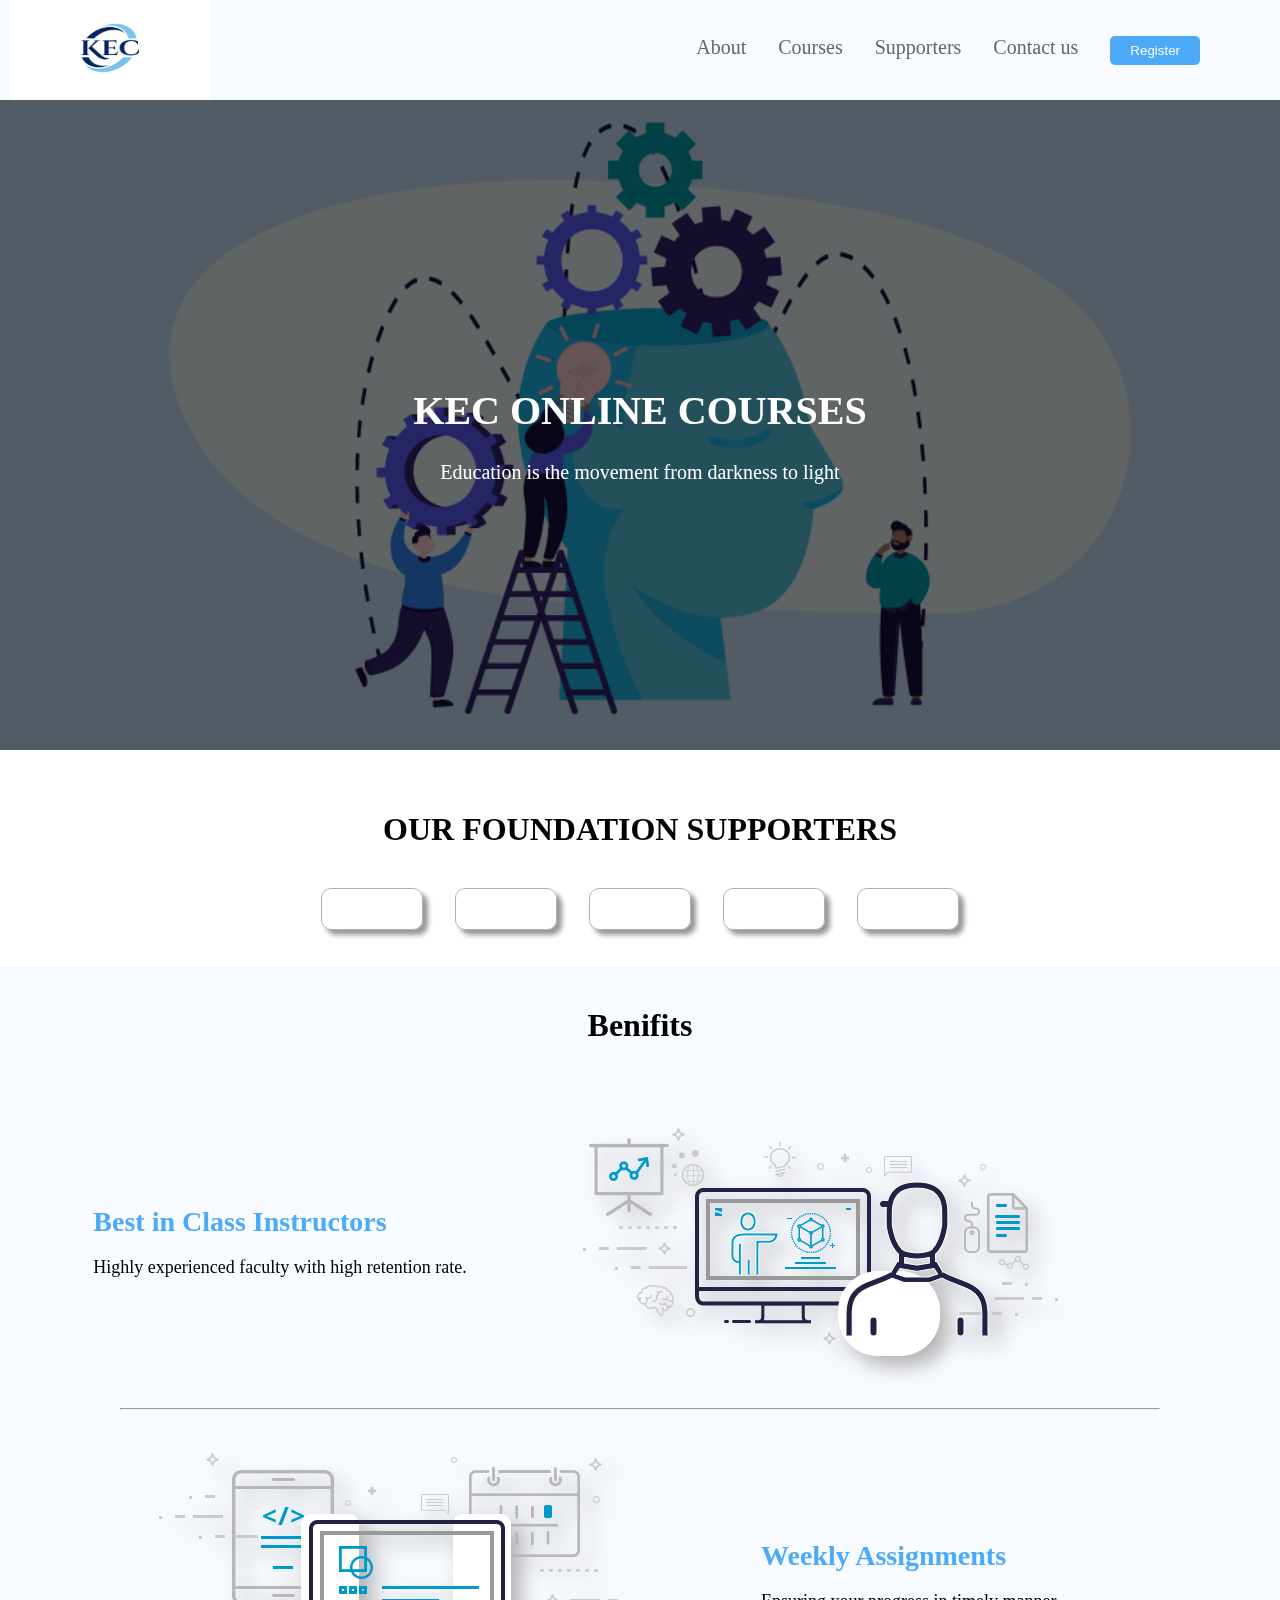
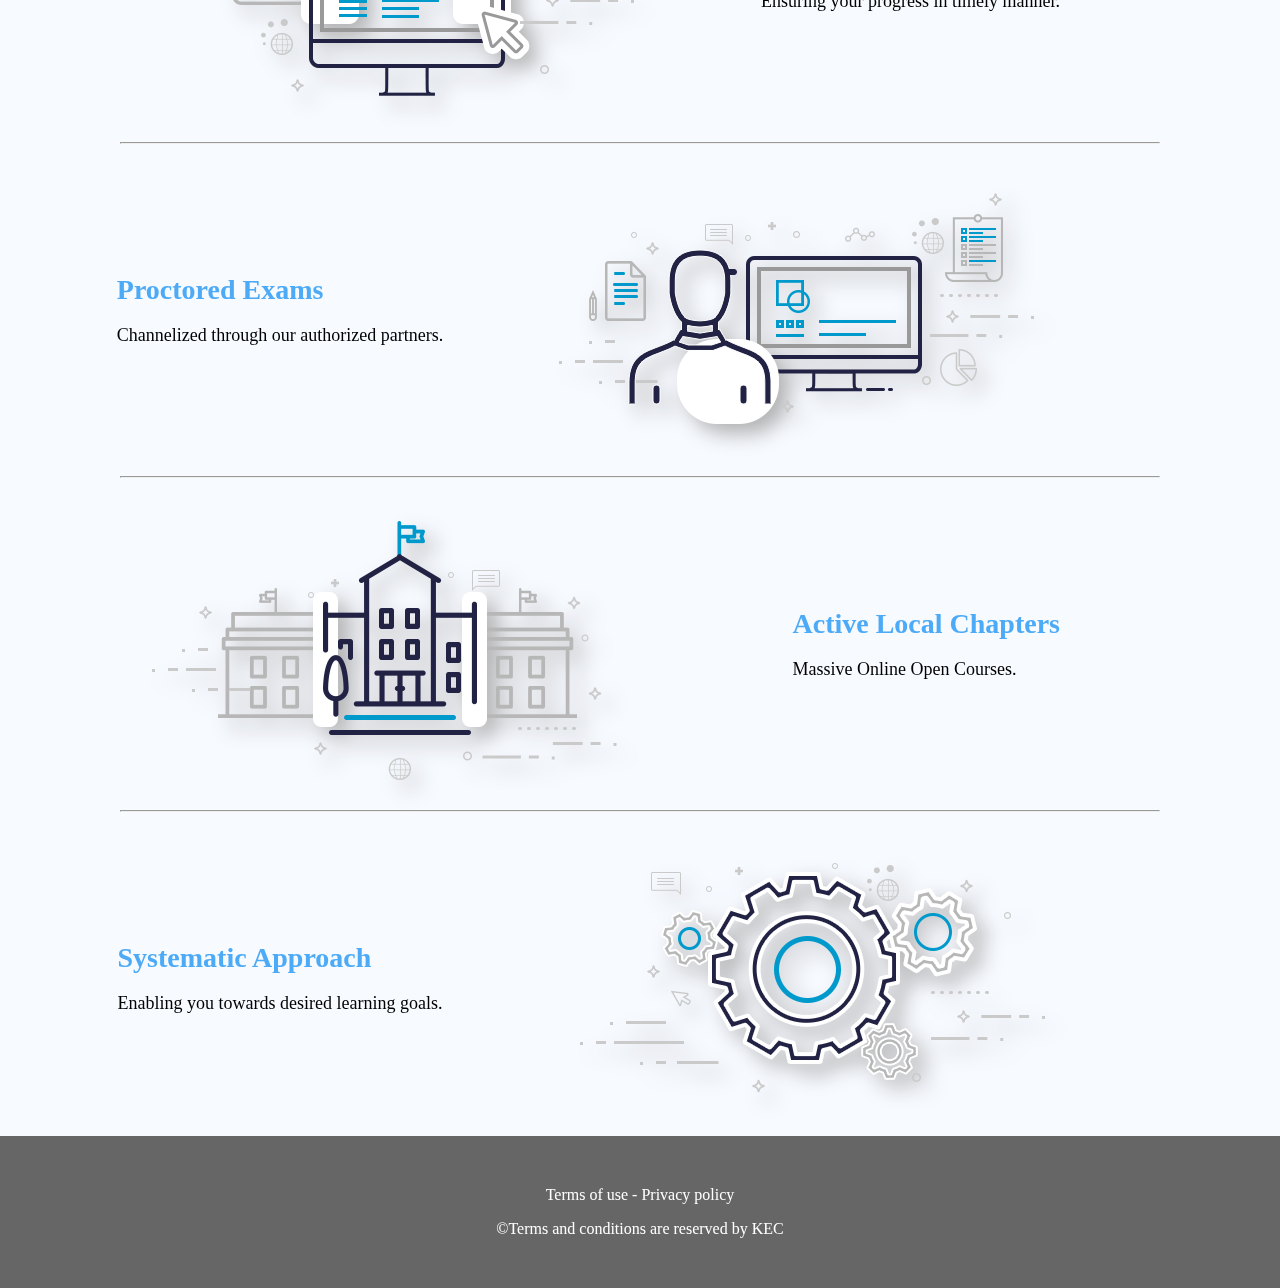
==== index.html @ 22a30c50 "Added pages" ====
<!DOCTYPE html>
<html lang="en">
<head>
    <meta charset="UTF-8">
    <meta http-equiv="X-UA-Compatible" content="IE=edge">
    <meta name="viewport" content="width=device-width, initial-scale=1.0">
    <link rel="stylesheet" href="./style/home.css">
    <title>KEC Courses</title>
</head>
<body>
    <!--navbar-->
    <div class="nav">
        <div>
            <img src="./images/kec-logo2.webp" alt="" height="150px" width="200px">
        </div>
        <div class="nav-items">
           <a href="./index.html"><div class="navi">About</div></a> 
           <a href="./courses.html"><div class="navi">Courses</div></a> 
           <a href="./index.html"><div class="navi">Supporters</div></a> 
           <a href="./index.html"><div class="navi">Contact us</div></a> 
           <button id="btn">Register</button>
        </div>
    </div>
    <div class="body-img" class="container">
        
        <img src="./images/learning-vs-training-cover.webp" alt="" width="100%" height="650px">
        <div class="centered">
            <h1>KEC ONLINE COURSES</h1>
            <p>Education is the movement from darkness to light</p>
        </div>
    </div><br><br>
    <h1 class="supporter-title">OUR FOUNDATION SUPPORTERS</h1><br>
    <div class="supporter-container">
    
    <div class="supporter"></div>
    <div class="supporter"></div>
    <div class="supporter"></div>
    <div class="supporter"></div>
    <div class="supporter"></div>
    </div><br><br>
    
    <div class="main-content">
        <h1>Benifits</h1><br>
        <div class="benifit-card">
            <div class="benifit-text">
                <h1>Best in Class Instructors</h1>
                <p>Highly experienced faculty with high retention rate.</p>
            </div>
            <div class="benifit-img">
                <img src="./images/instructor.png" alt="">
            </div>
        </div><hr>
        <!----->
        <div class="benifit-card even">
            <div class="benifit-text">
                <h1>Weekly Assignments</h1>
                <p>Ensuring your progress in timely manner.</p>
            </div>
            <div class="benifit-img">
                <img src="./images/assignments.png" alt="">
            </div>
        </div><hr>
        <!---->
        <div class="benifit-card">
            <div class="benifit-text">
                <h1>Proctored
                    Exams</h1>
                <p>Channelized through
                    our authorized partners.</p>
            </div>
            <div class="benifit-img">
                <img src="./images/proctored_exam.png" alt="">
            </div>
        </div><hr>
        <!---->
        <div class="benifit-card even">
            <div class="benifit-text">
                <h1>Active
                    Local Chapters</h1>
                <p>Massive Online Open Courses.</p>
            </div>
            <div class="benifit-img">
                <img src="./images/local_chapter.png" alt="">
            </div>
        </div><hr>
        <!---->
        <div class="benifit-card">
            <div class="benifit-text">
                <h1>Systematic
                    Approach</h1>
                <p>Enabling you towards
                    desired learning goals.</p>
            </div>
            <div class="benifit-img">
                <img src="./images/systematic_approach.png" alt="">
            </div>
        </div>
        
    </div>
    <footer>
        <div>Terms of use - Privacy policy</div>
        <div>&copy;Terms and conditions are reserved by KEC</div>
           
    </footer>

    
</body>
</html>
---- style/home.css ----
body{
    margin: 0%;
    padding: 0%;
}
.nav{
    display: flex;
    /* justify-content: center; */
    align-items: center;
    justify-content: space-between;
    height: 100px;
    padding-left: 10px;
    padding-right: 80px;
    background-color: #f7faff;
    mix-blend-mode:lighten;
}
.nav-items{
    display: flex;
    gap: 2rem;
}
.navi:hover{
    /* border-bottom: black; */
    color: #4caaf7;
    cursor: pointer;
   
    /* border: 1px solid black; */
}
.nav-items>a{
    text-decoration: none;
    color: #666666;
}
.nav-items>a:active{
    color: #4caaf7;
}
.navi{
    font-size: 20px;
}
.body-img>img {
    filter: brightness(40%);
    object-fit: cover;
}

.centered {
    position: absolute;
    top: 40%;
    width: 100%;
    text-align: center;
    color: white;
    font-size: 20px;
    
    /* font-weight: bolder; */
    /* font-family:'Times New Roman', Times, serif !important; */

}
.centered>h1{
    font-weight: bolder;
}
.benifit-card{
    display: flex;
    align-items: center;
    justify-content: center;
    align-content: center;
    /* border-bottom: 1px solid black; */
    /* width:700px ; */

    /* width: fit-content; */
   
}
.main-content{
    padding-left: 40px;
    padding-right: 40px;
    /* border: 2px solid black; */
    padding-top: 20px;
}
.main-content>h1{
    text-align: center;
    
}
.benifit-card{
    /* border: 1px solid black; */
}
.even{
    display: flex;
    flex-direction: row-reverse;
    justify-content: space-between;
    padding-right: 15%;
}
.benifit-card>div>img{
    /* border: 2px solid black; */
    border-radius: 50%;
    filter: drop-shadow(10px 10px 10px #b2b2b3);
}
.benifit-text>h1{
    font-size: 28px;
    color: #4caaf7;
}
.benifit-text>p{
    font-size: 18px;
}
.main-content{
    background-color: #f7faff;
    /* border: 5px solid black; */
    /* margin-top: 0%; */
}
.images-foot>div>img{
    border-radius: 50%;
    margin: 20px;
}
footer{
    background-color: #666666;
    padding: 50px;
    display: flex;
    flex-direction: column;
    align-items: center;
    justify-content: center;
    gap: 1rem;
    color: white;
}
.supporter{
    border: 1px solid rgb(179, 176, 176);
    padding: 20px 0px 20px 0px;
    padding-left: 50px;
    padding-right: 50px;
    border-radius: 10px;
    cursor: pointer;
}
.supporter{
    box-shadow: 5px 5px 5px #94989b;

}
.supporter-container{
    display: flex;
    gap: 2rem;
    justify-content: center;
    align-items: center;
    /* border: 1px solid black; */
    padding-left: 40px;
    padding-right: 40px;
}
.supporter-title{
    text-align: center;
}
#btn{
    padding-top: 7px;
    padding-left: 20px;
    padding-right: 20px;
    padding-bottom: 7px;
    border: none;
    background-color: #4caaf7;
    border-radius: 5px;
    cursor: pointer;
    color: #f7faff;
}
hr{
    margin-left: 80px;
    margin-right: 80px;
}
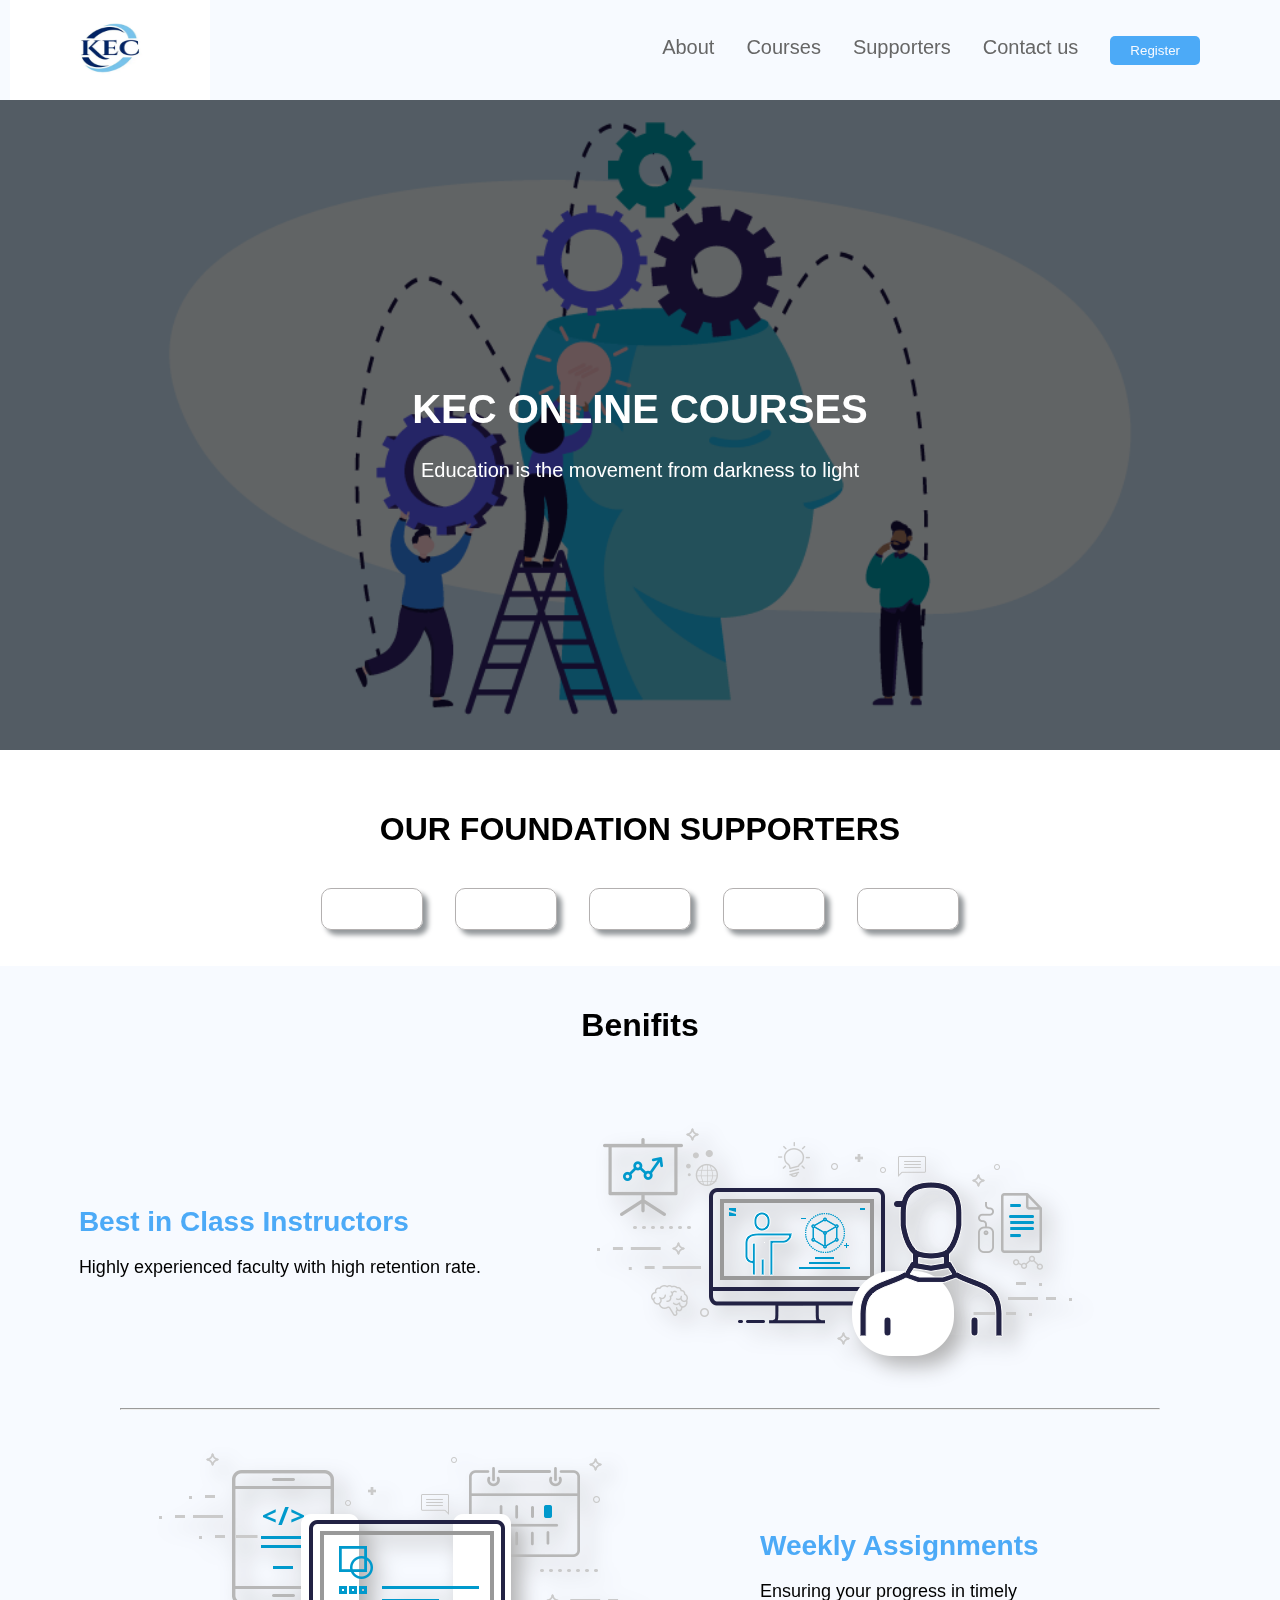
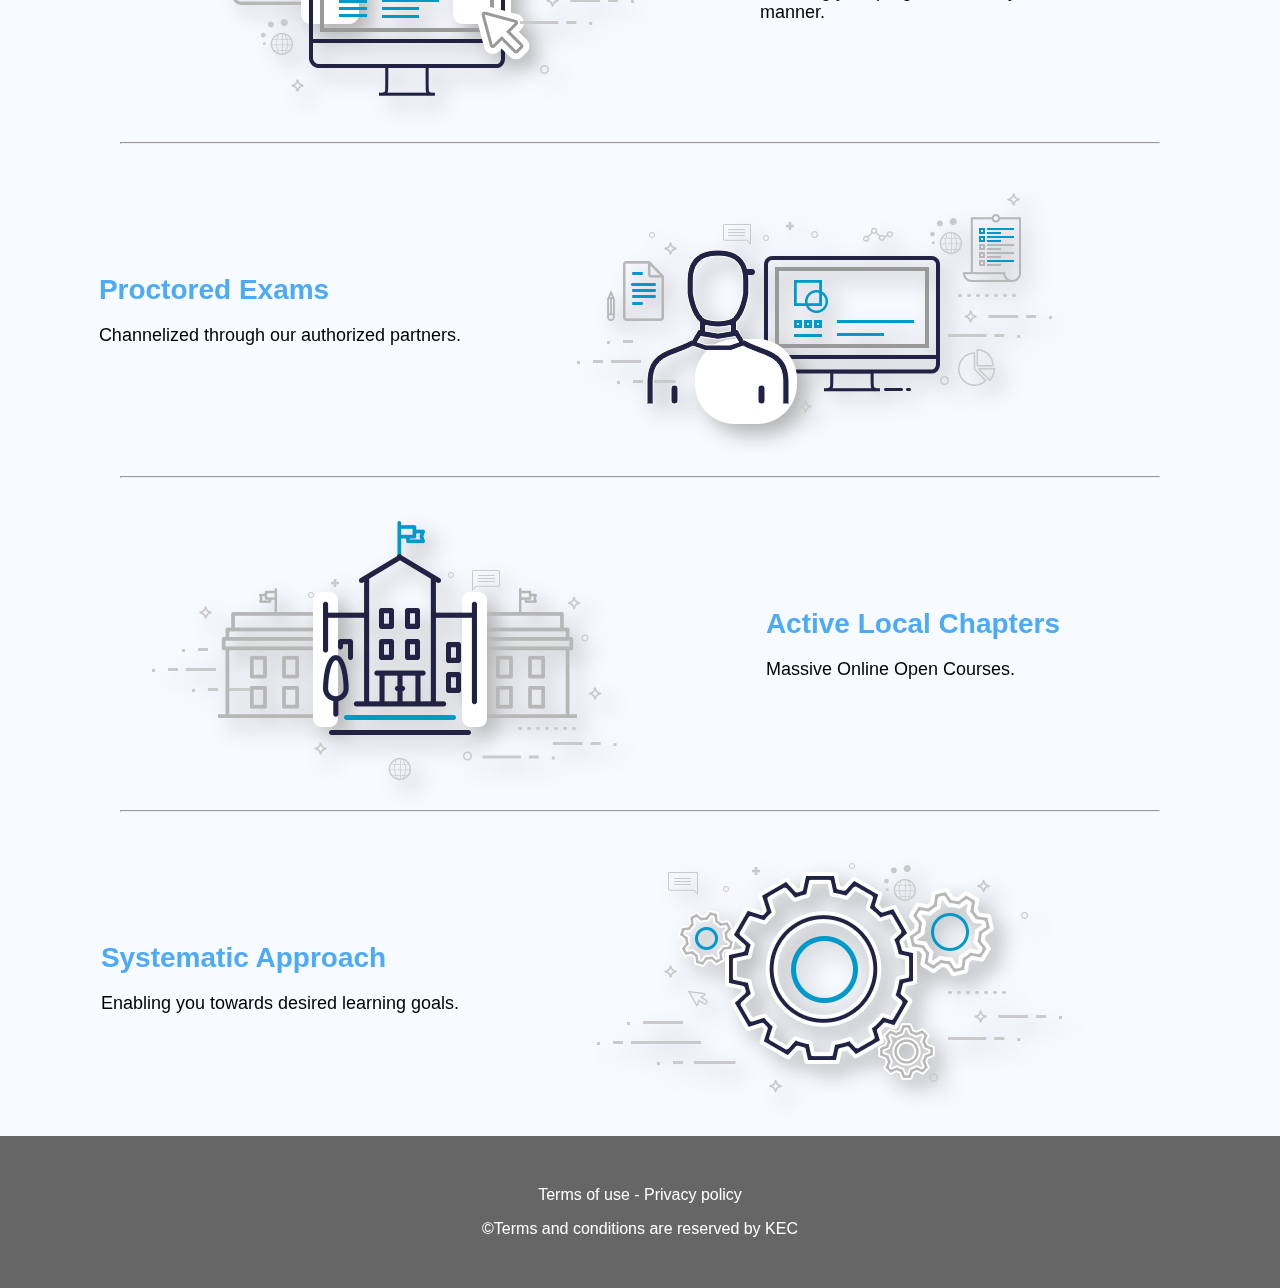
==== commit 2d764c26: "first" ====
--- a/index.html
+++ b/index.html
@@ -17,8 +17,8 @@
            <a href="./index.html"><div class="navi">About</div></a> 
            <a href="./courses.html"><div class="navi">Courses</div></a> 
            <a href="./index.html"><div class="navi">Supporters</div></a> 
-           <a href="./index.html"><div class="navi">Contact us</div></a> 
-           <button id="btn">Register</button>
+           <a href="./contact.html"><div class="navi">Contact us</div></a> 
+          <a href="./login.html"> <button id="btn" >Register</button></a>
         </div>
     </div>
     <div class="body-img" class="container">
--- a/style/home.css
+++ b/style/home.css
@@ -1,6 +1,7 @@
 body{
     margin: 0%;
     padding: 0%;
+    font-family: 'Segoe UI', Tahoma, Geneva, Verdana, sans-serif;
 }
 .nav{
     display: flex;
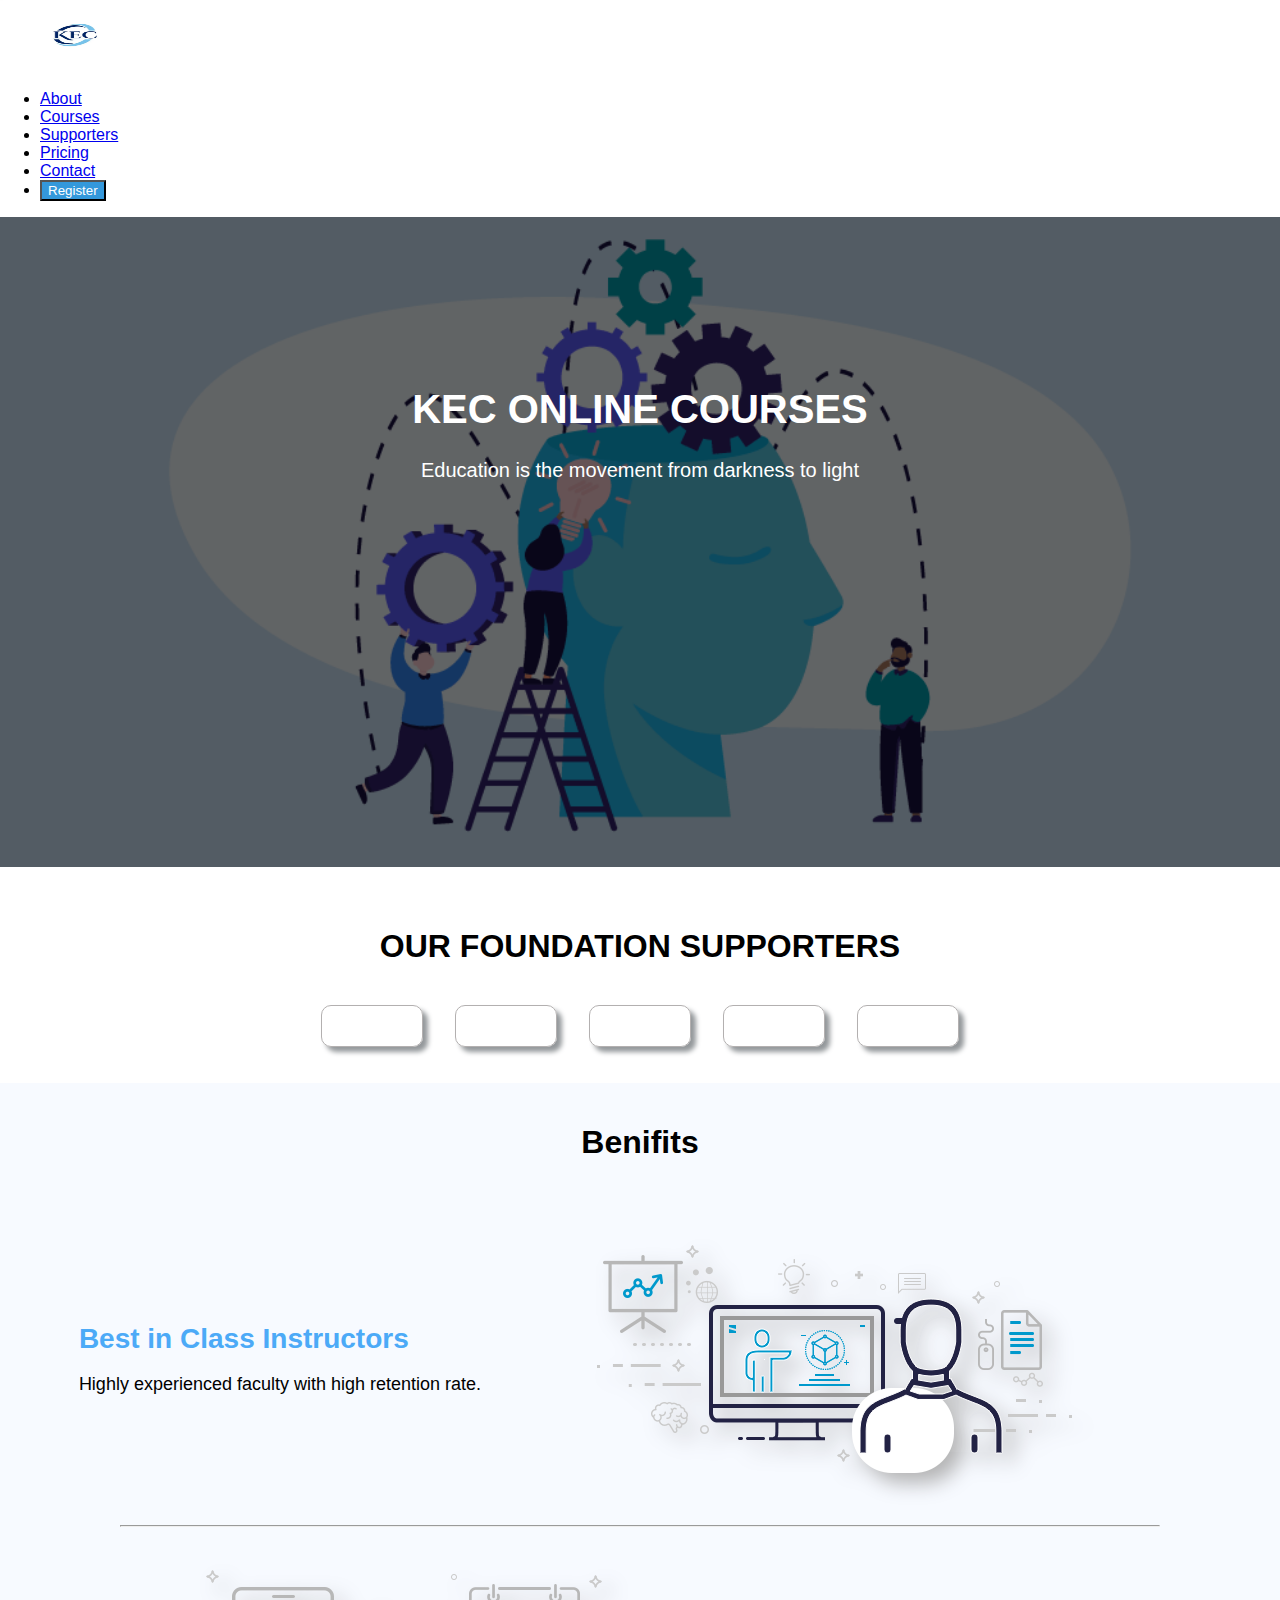
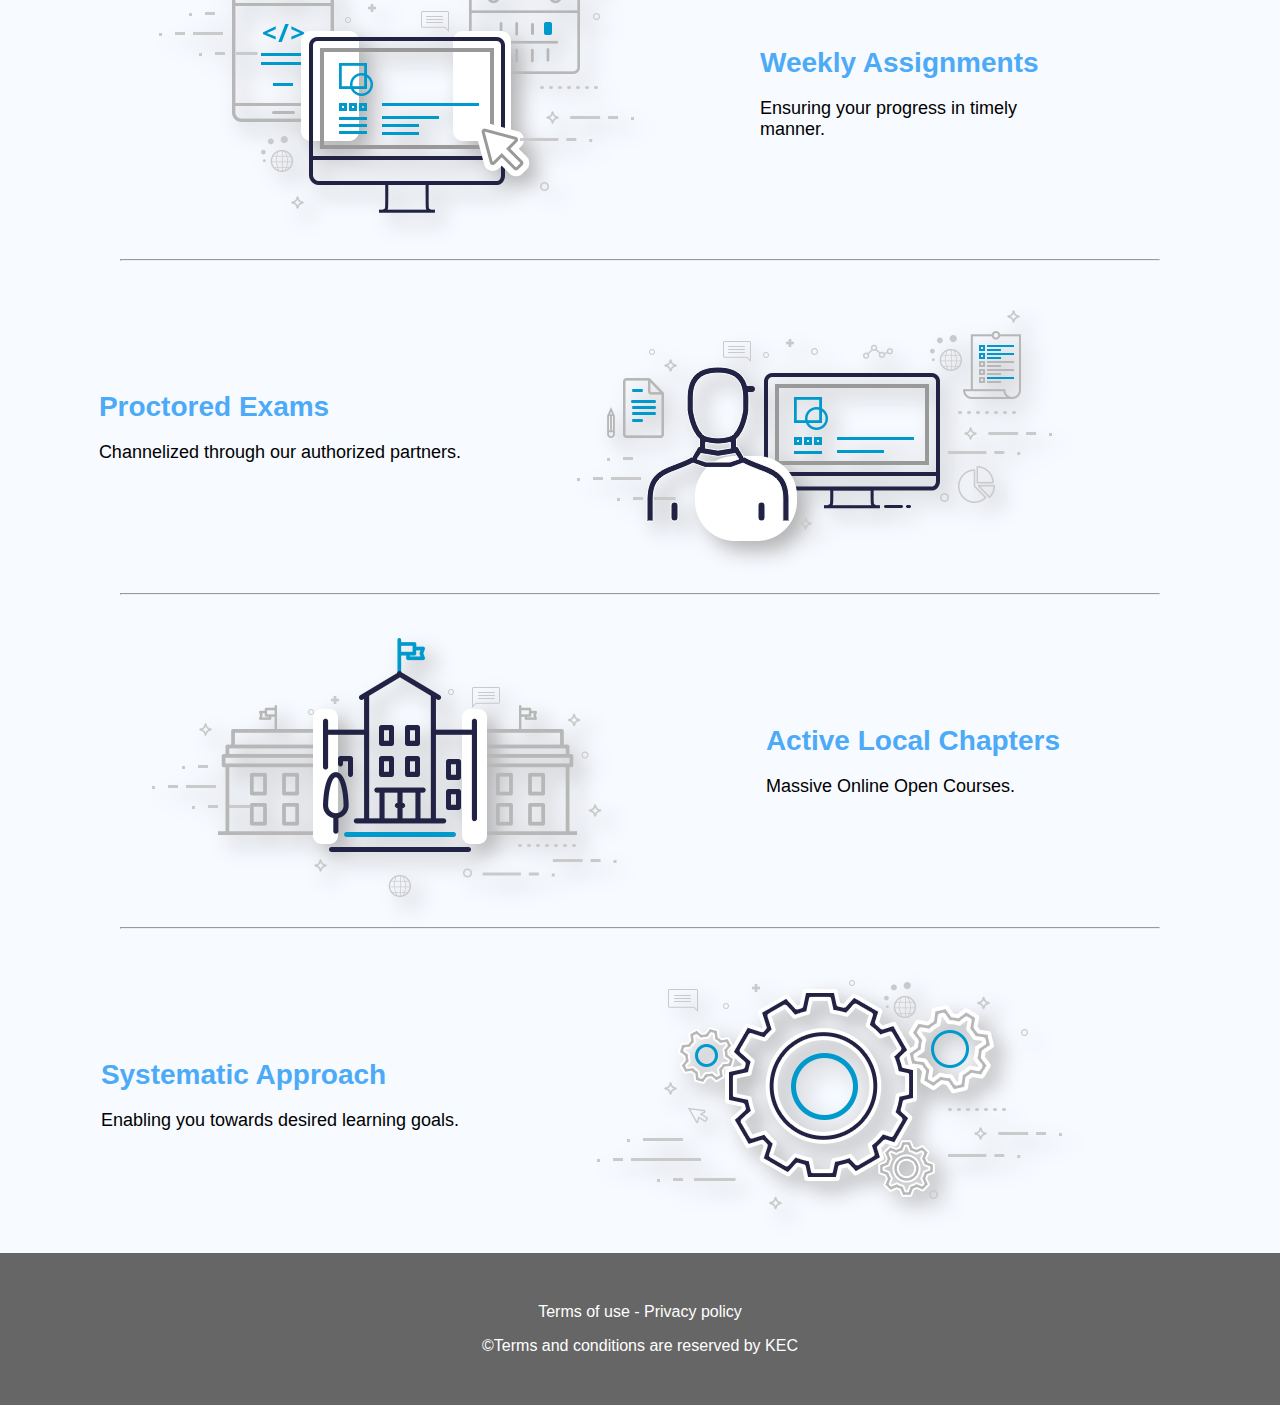
==== commit d0890422: "Supporters page was added" ====
--- a/index.html
+++ b/index.html
@@ -5,31 +5,68 @@
     <meta http-equiv="X-UA-Compatible" content="IE=edge">
     <meta name="viewport" content="width=device-width, initial-scale=1.0">
     <link rel="stylesheet" href="./style/home.css">
+    <link href="https://cdn.jsdelivr.net/npm/bootstrap@5.2.3/dist/css/bootstrap.min.css" rel="stylesheet" integrity="sha384-rbsA2VBKQhggwzxH7pPCaAqO46MgnOM80zW1RWuH61DGLwZJEdK2Kadq2F9CUG65" crossorigin="anonymous">
     <title>KEC Courses</title>
 </head>
+<style>
+    #get_started:hover{
+    background-color: #3498DB;
+    color: white;
+}
+#get_started{
+    border: 1px solid #3498DB;
+}
+#getstarted{
+    background-color: #3498DB;
+}
+#getstarted>a{
+    text-decoration: none !important;
+    color: white !important;
+}
+</style>
 <body>
     <!--navbar-->
-    <div class="nav">
+    <nav class="navbar ">
+        <a href="#" class="navbar-brand h1">
+            <img src="./images/kec-logo2.webp" alt="" height="70px" width="150px">
+        </a>
         <div>
-            <img src="./images/kec-logo2.webp" alt="" height="150px" width="200px">
+            <ul class="nav px-3">
+                
+                <li class="nav-item">
+                    <a href="#" class="nav-link active">About</a>
+                </li>
+                <li class="nav-item">
+                    <a href="./courses.html" class="nav-link text-black">Courses</a>
+                </li>
+                <li class="nav-item">
+                    <a href="./supporters.html" class="nav-link text-black">Supporters</a>
+                </li>
+                <li class="nav-item">
+                    <a href="#" class="nav-link text-black">Pricing</a>
+                </li>
+               
+                <li class="nav-item">
+                    <a href="./contact.html" class="nav-link text-black">Contact</a>
+                </li>
+                <li class="nav-item">
+                    <button class="btn nav-link text-white rounded-pill" id="getstarted">
+                       <a href="./register.html"> Register</a>
+                    </button>
+                </li>
+
+            </ul>
         </div>
-        <div class="nav-items">
-           <a href="./index.html"><div class="navi">About</div></a> 
-           <a href="./courses.html"><div class="navi">Courses</div></a> 
-           <a href="./index.html"><div class="navi">Supporters</div></a> 
-           <a href="./contact.html"><div class="navi">Contact us</div></a> 
-          <a href="./login.html"> <button id="btn" >Register</button></a>
-        </div>
-    </div>
+    </nav>
     <div class="body-img" class="container">
         
         <img src="./images/learning-vs-training-cover.webp" alt="" width="100%" height="650px">
         <div class="centered">
             <h1>KEC ONLINE COURSES</h1>
-            <p>Education is the movement from darkness to light</p>
+            <p class="text-abstract">Education is the movement from darkness to light</p>
         </div>
     </div><br><br>
-    <h1 class="supporter-title">OUR FOUNDATION SUPPORTERS</h1><br>
+    <h1 class="supporter-title ">OUR FOUNDATION SUPPORTERS</h1><br>
     <div class="supporter-container">
     
     <div class="supporter"></div>
@@ -102,6 +139,8 @@
         <div>&copy;Terms and conditions are reserved by KEC</div>
            
     </footer>
+    <script src="https://cdn.jsdelivr.net/npm/@popperjs/core@2.11.6/dist/umd/popper.min.js" integrity="sha384-oBqDVmMz9ATKxIep9tiCxS/Z9fNfEXiDAYTujMAeBAsjFuCZSmKbSSUnQlmh/jp3" crossorigin="anonymous"></script>
+    <script src="https://cdn.jsdelivr.net/npm/bootstrap@5.2.3/dist/js/bootstrap.min.js" integrity="sha384-cuYeSxntonz0PPNlHhBs68uyIAVpIIOZZ5JqeqvYYIcEL727kskC66kF92t6Xl2V" crossorigin="anonymous"></script>
 
     
 </body>
--- a/style/home.css
+++ b/style/home.css
@@ -3,38 +3,11 @@
     padding: 0%;
     font-family: 'Segoe UI', Tahoma, Geneva, Verdana, sans-serif;
 }
-.nav{
-    display: flex;
-    /* justify-content: center; */
-    align-items: center;
-    justify-content: space-between;
-    height: 100px;
-    padding-left: 10px;
-    padding-right: 80px;
-    background-color: #f7faff;
-    mix-blend-mode:lighten;
-}
-.nav-items{
-    display: flex;
-    gap: 2rem;
-}
-.navi:hover{
-    /* border-bottom: black; */
-    color: #4caaf7;
-    cursor: pointer;
-   
-    /* border: 1px solid black; */
-}
-.nav-items>a{
-    text-decoration: none;
-    color: #666666;
-}
-.nav-items>a:active{
-    color: #4caaf7;
-}
-.navi{
-    font-size: 20px;
-}
+
+
+
+
+
 .body-img>img {
     filter: brightness(40%);
     object-fit: cover;
@@ -140,18 +113,11 @@
 .supporter-title{
     text-align: center;
 }
-#btn{
-    padding-top: 7px;
-    padding-left: 20px;
-    padding-right: 20px;
-    padding-bottom: 7px;
-    border: none;
-    background-color: #4caaf7;
-    border-radius: 5px;
-    cursor: pointer;
-    color: #f7faff;
-}
+
 hr{
     margin-left: 80px;
     margin-right: 80px;
-}+}
+.text-abstract{
+    font-family:Verdana, Geneva, Tahoma, sans-serif !important;
+}
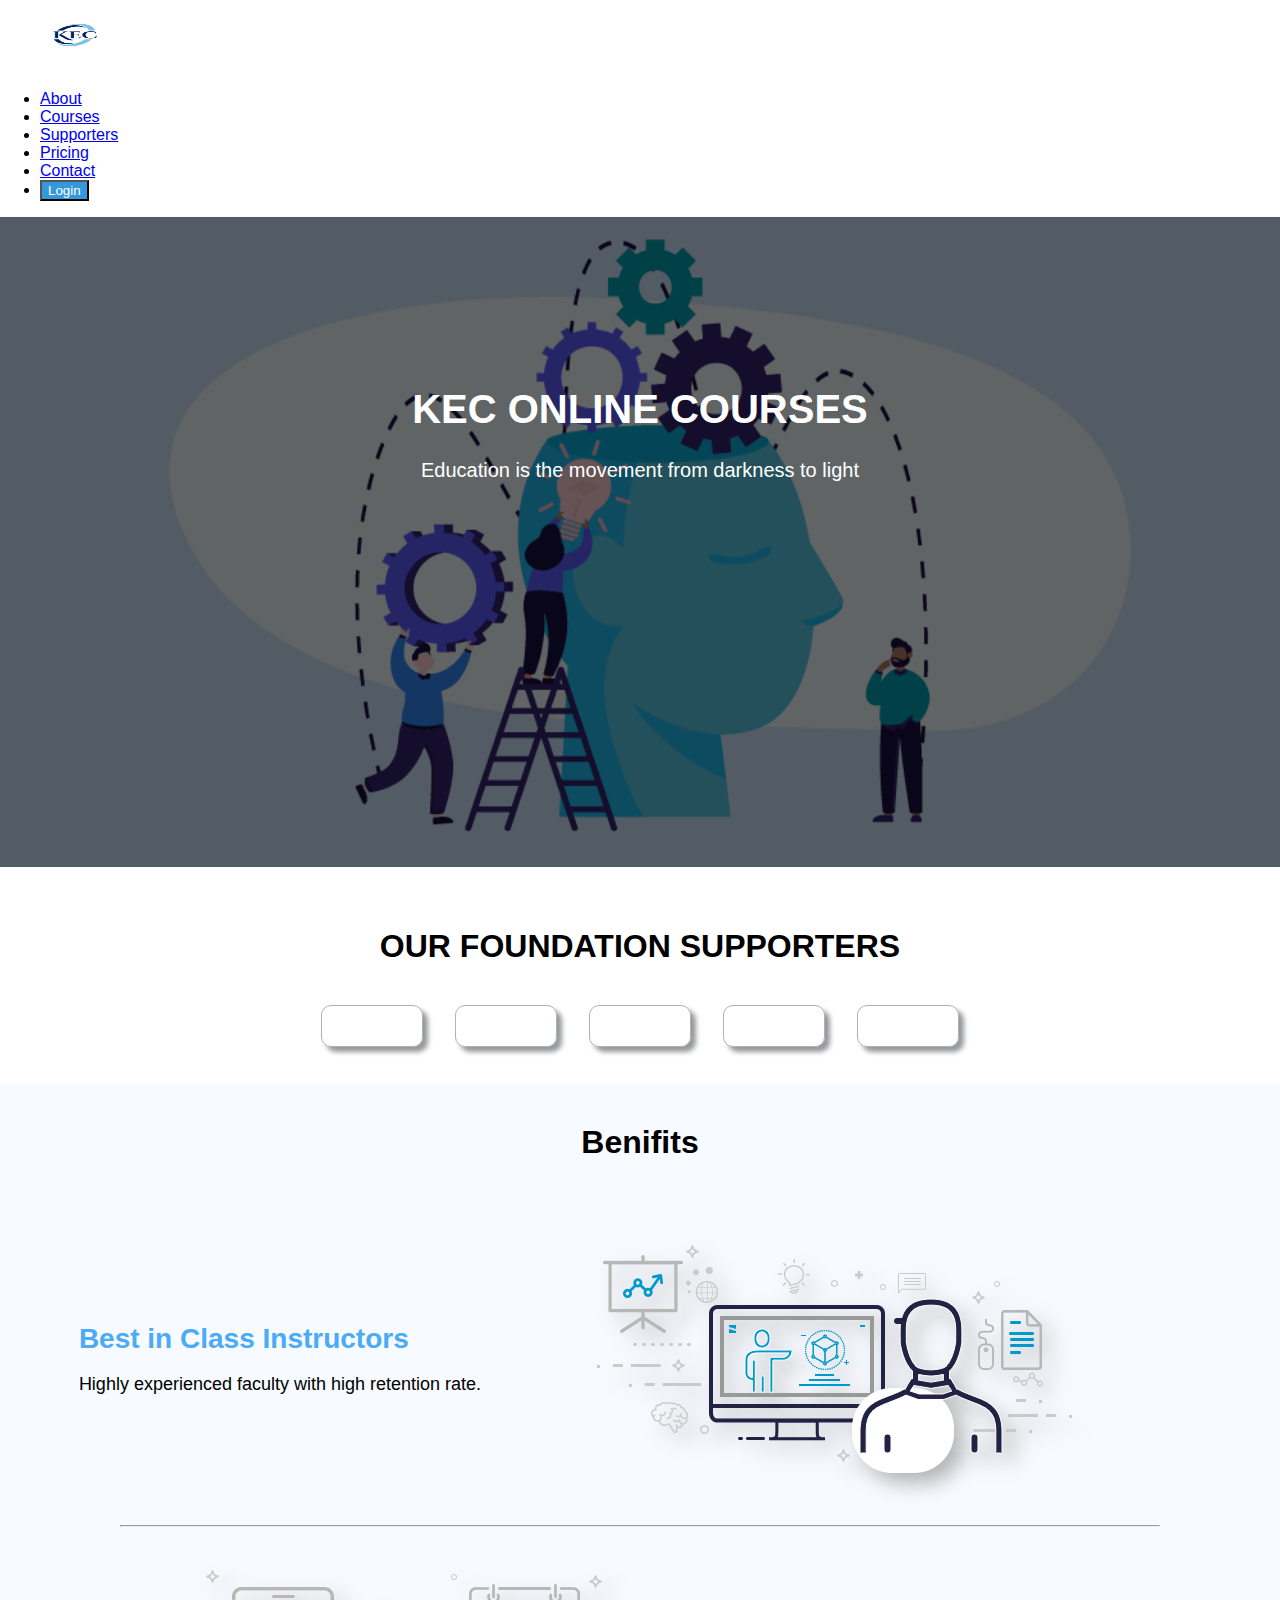
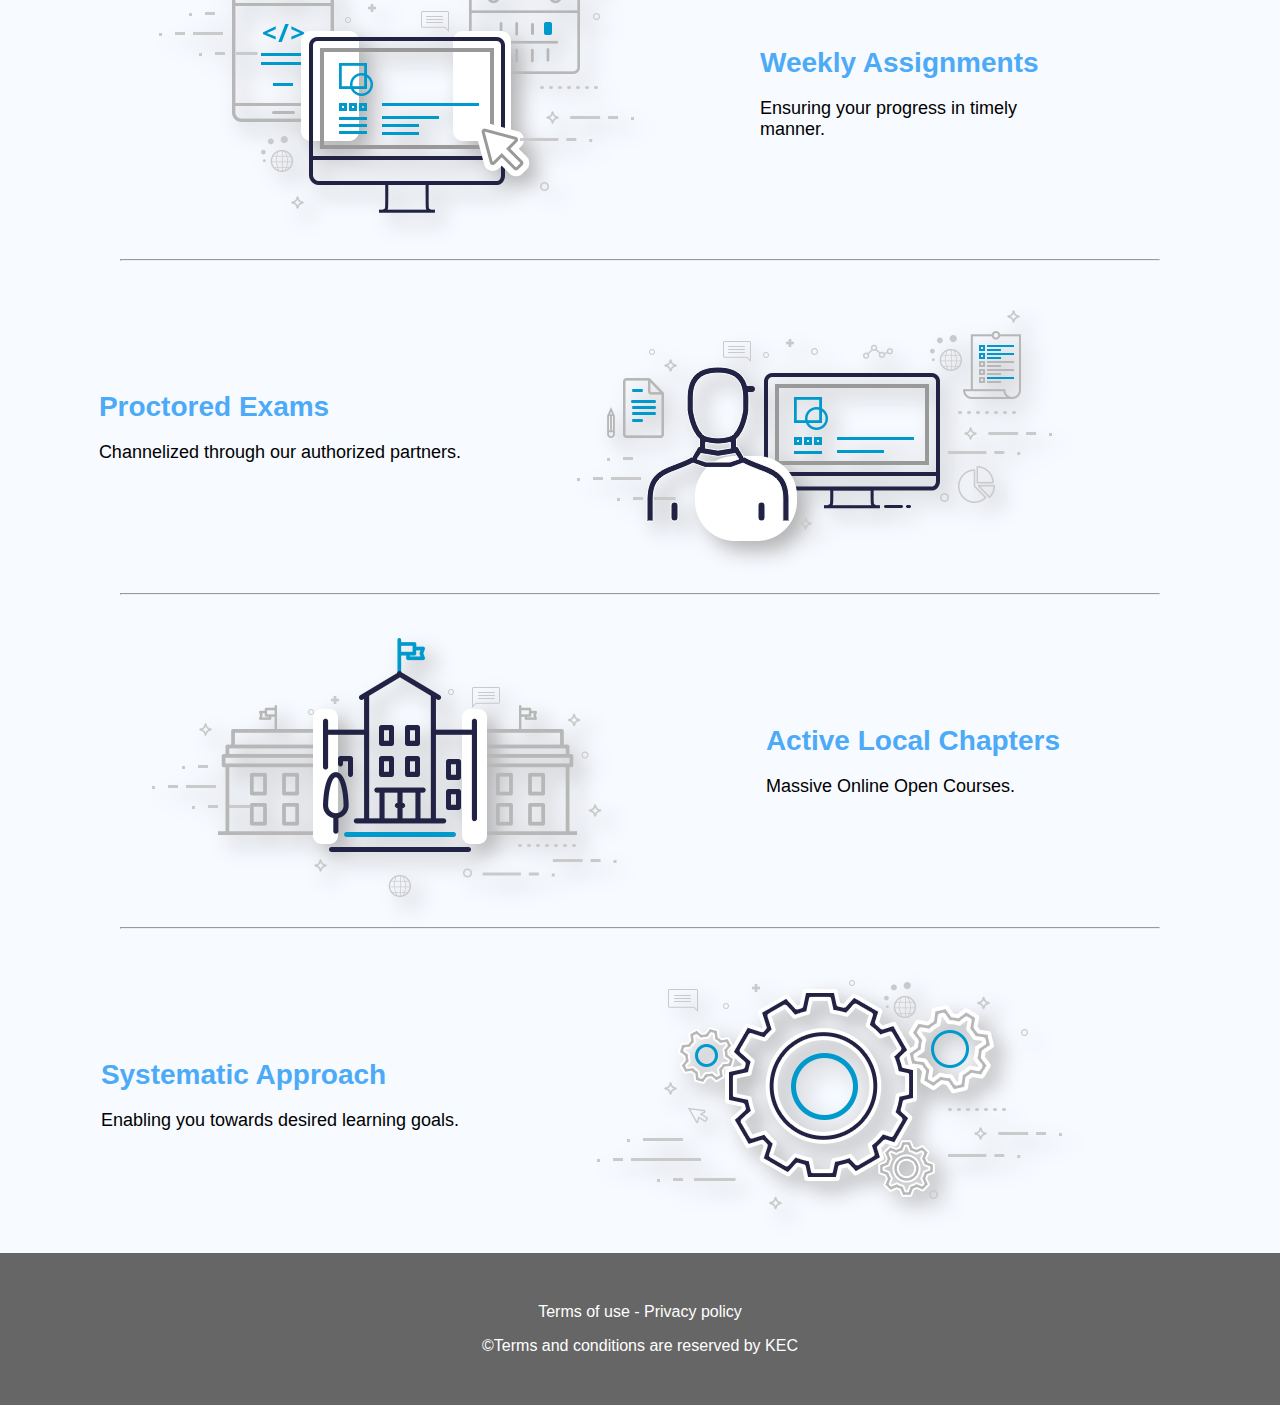
==== commit d8c7c280: "final" ====
--- a/index.html
+++ b/index.html
@@ -51,7 +51,7 @@
                 </li>
                 <li class="nav-item">
                     <button class="btn nav-link text-white rounded-pill" id="getstarted">
-                       <a href="./register.html"> Register</a>
+                       <a href="./login.html"> Login</a>
                     </button>
                 </li>
 
